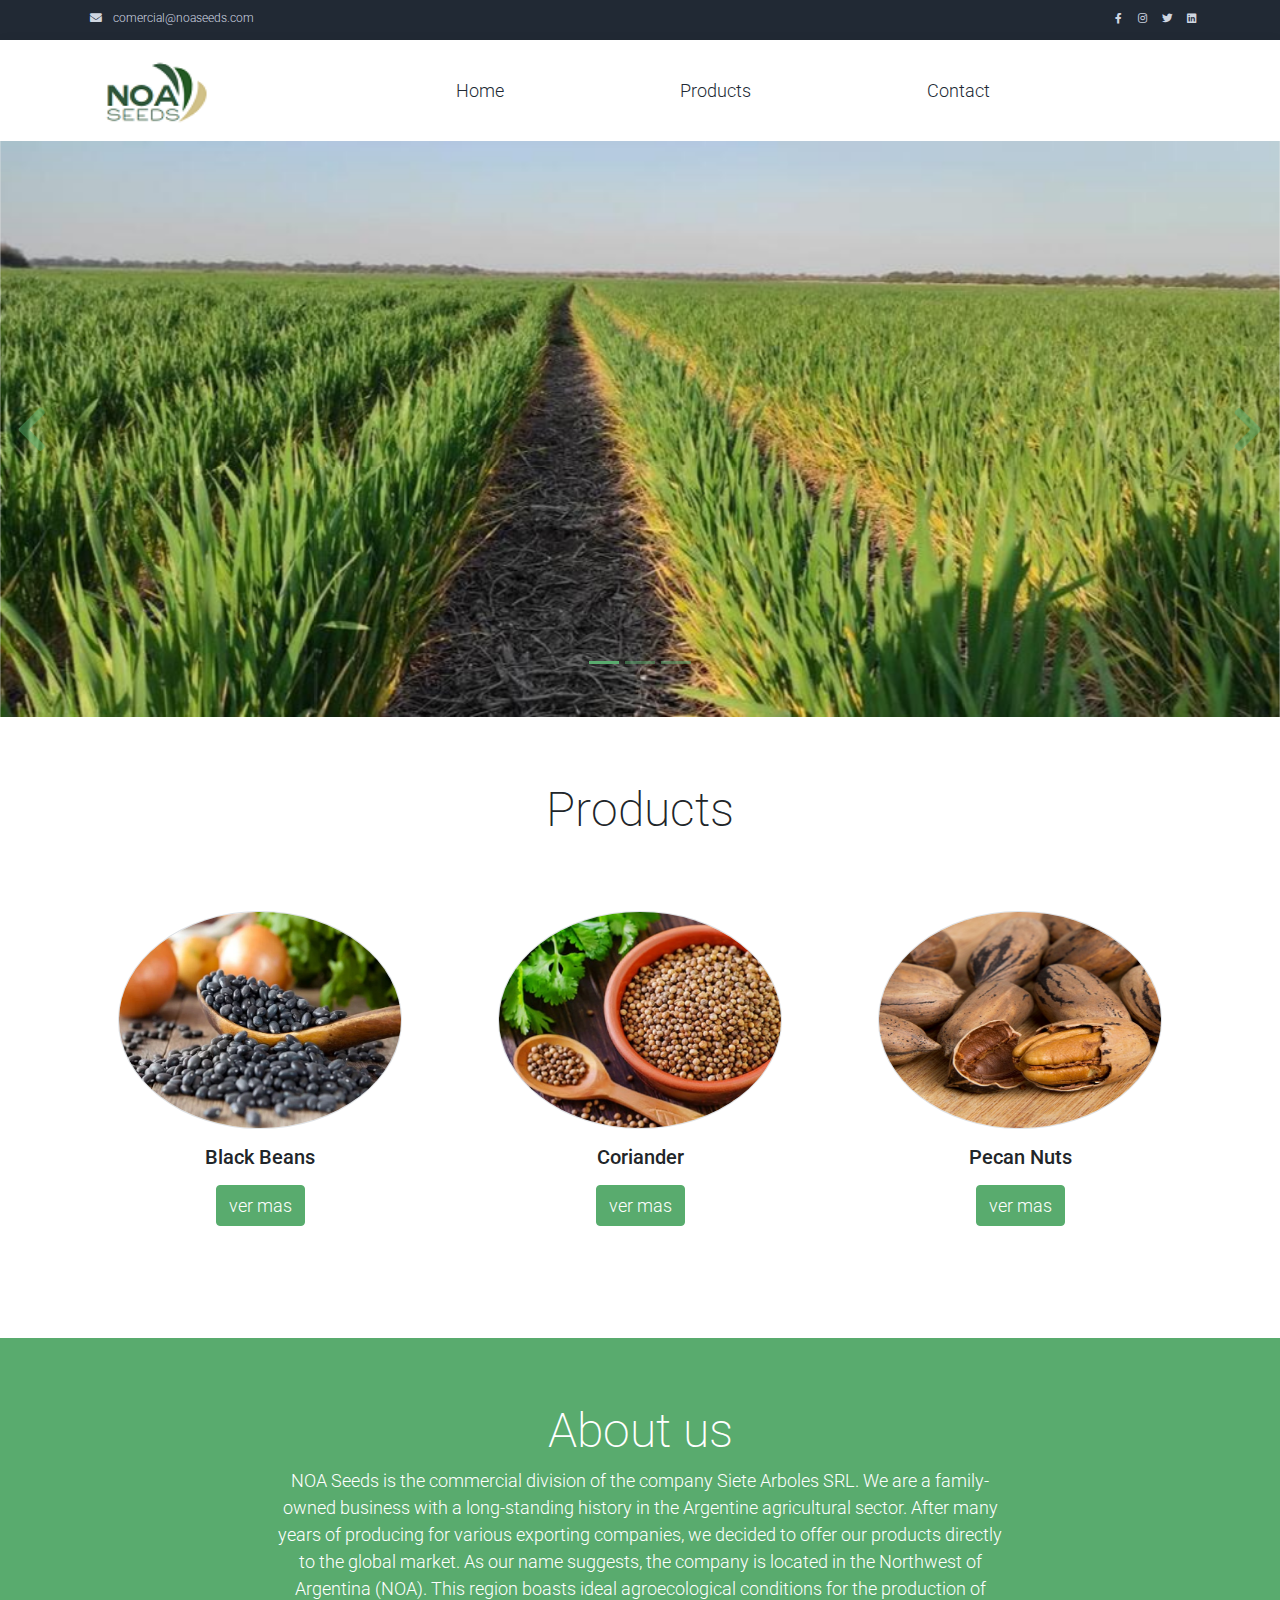
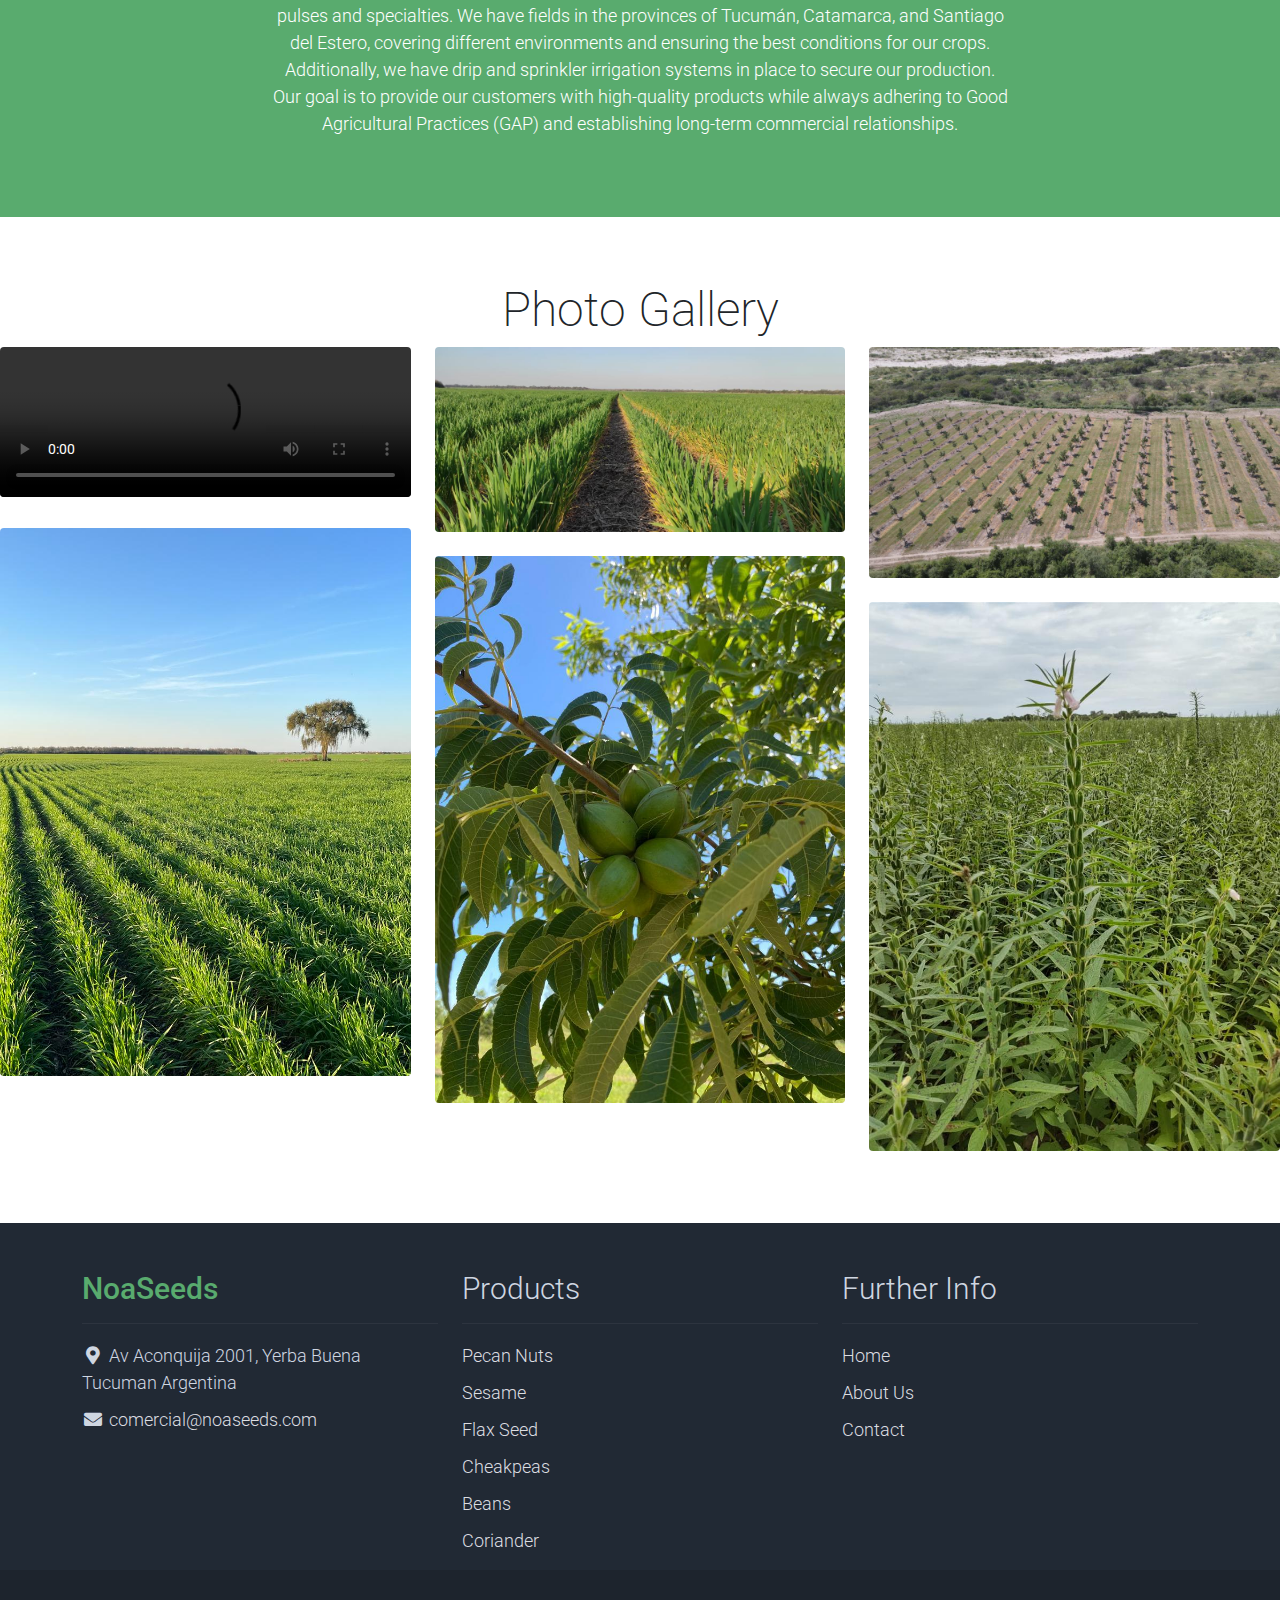
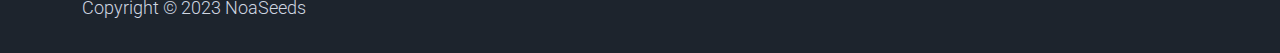
==== index.html @ 42c62831 "pagina completa" ====
<!DOCTYPE html>
<html lang="en">
  <head>
    <title>NoaSeeds Export Company</title>
    <meta charset="utf-8" />
    <meta name="viewport" content="width=device-width, initial-scale=1" />

    <link rel="apple-touch-icon" href="assets/img/apple-icon.png" />
    <link
      rel="shortcut icon"
      type="image/x-icon"
      href="assets/img/favicon.ico"
    />

    <link rel="stylesheet" href="assets/css/bootstrap.min.css" />
    <link rel="stylesheet" href="assets/css/templatemo.css" />
    <link rel="stylesheet" href="assets/css/custom.css" />

    <link
      rel="stylesheet"
      href="https://fonts.googleapis.com/css2?family=Roboto:wght@100;200;300;400;500;700;900&display=swap"
    />
    <link rel="stylesheet" href="assets/css/fontawesome.min.css" />
  </head>

  <body>
    <!-- Start Top Nav -->
    <nav
      class="navbar navbar-expand-lg bg-dark navbar-light d-none d-lg-block"
      id="templatemo_nav_top"
    >
      <div class="container text-light">
        <div class="w-100 d-flex justify-content-between">
          <div>
            <i class="fa fa-envelope mx-2"></i>
            <a
              class="navbar-sm-brand text-light text-decoration-none"
              href="mailto:comercial@noaseeds.com"
              >comercial@noaseeds.com</a
            >
          </div>
          <div>
            <a class="text-light" href="" target="_blank" rel="sponsored"
              ><i class="fab fa-facebook-f fa-sm fa-fw me-2"></i
            ></a>
            <a class="text-light" href="" target="_blank"
              ><i class="fab fa-instagram fa-sm fa-fw me-2"></i
            ></a>
            <a class="text-light" href="" target="_blank"
              ><i class="fab fa-twitter fa-sm fa-fw me-2"></i
            ></a>
            <a class="text-light" href="" target="_blank"
              ><i class="fab fa-linkedin fa-sm fa-fw"></i
            ></a>
          </div>
        </div>
      </div>
    </nav>
    <!-- Close Top Nav -->

    <!-- Header -->
    <nav class="navbar navbar-expand-lg navbar-light shadow">
      <div class="container d-flex justify-content-between align-items-center">
        <a class="navbar-brand" href="index.html">
          <img src="assets/img/logo .png" alt="" width="150px" height="75px" />
        </a>

        <button
          class="navbar-toggler border-0"
          type="button"
          data-bs-toggle="collapse"
          data-bs-target="#templatemo_main_nav"
          aria-controls="navbarSupportedContent"
          aria-expanded="false"
          aria-label="Toggle navigation"
        >
          <span class="navbar-toggler-icon"></span>
        </button>

        <div
          class="align-self-center collapse navbar-collapse flex-fill d-lg-flex justify-content-lg-between"
          id="templatemo_main_nav"
        >
          <div class="flex-fill">
            <ul
              class="nav navbar-nav d-flex justify-content-between mx-lg-auto"
            >
              <li class="nav-item">
                <a class="nav-link" href="index.html">Home</a>
              </li>
              <li class="nav-item">
                <a class="nav-link" href="shop.html">Products</a>
              </li>
              <li class="nav-item">
                <a class="nav-link" href="contact.html">Contact</a>
              </li>
            </ul>
          </div>
        </div>
      </div>
    </nav>
    <!-- Close Header -->
    
    <!-- Modal -->
    <div
      class="modal fade bg-white"
      id="templatemo_search"
      tabindex="-1"
      role="dialog"
      aria-labelledby="exampleModalLabel"
      aria-hidden="true"
    >
      <div class="modal-dialog modal-lg" role="document">
        <div class="w-100 pt-1 mb-5 text-right">
          <button
            type="button"
            class="btn-close"
            data-bs-dismiss="modal"
            aria-label="Close"
          ></button>
        </div>
        <form
          action=""
          method="get"
          class="modal-content modal-body border-0 p-0"
        >
          <div class="input-group mb-2">
            <input
              type="text"
              class="form-control"
              id="inputModalSearch"
              name="q"
              placeholder="Search ..."
            />
            <button
              type="submit"
              class="input-group-text bg-success text-light"
            >
              <i class="fa fa-fw fa-search text-white"></i>
            </button>
          </div>
        </form>
      </div>
    </div>

    <!-- Start Banner Hero -->
    <div
      id="template-mo-zay-hero-carousel"
      class="carousel slide"
      data-bs-ride="carousel"
    >
      <ol class="carousel-indicators">
        <li
          data-bs-target="#template-mo-zay-hero-carousel"
          data-bs-slide-to="0"
          class="active"
        ></li>
        <li
          data-bs-target="#template-mo-zay-hero-carousel"
          data-bs-slide-to="1"
        ></li>
        <li
          data-bs-target="#template-mo-zay-hero-carousel"
          data-bs-slide-to="2"
        ></li>
      </ol>
      <div class="carousel-inner">
        <div class="carousel-item active">
          <div class="">
            <div class="row">
              <div class="col-lg-12">
                <img
                  class="img-fluid"
                  src="./assets/img/paisajeeee (1).jpeg"
                  alt=""
                />
              </div>
            </div>
          </div>
        </div>
        <div class="carousel-item">
          <div class="">
            <div class="row">
              <div class="col-lg-12">
                <img
                  class="img-fluid"
                  src="./assets/img/paisajehh (1).jpeg"
                  alt=""
                />
              </div>
            </div>
          </div>
        </div>
        <div class="carousel-item">
          <div class="">
            <div class="row">
              <div class="col-lg-12">
                <img class="img-fluid" src="./assets/img/4.jpeg" alt="" />
              </div>
            </div>
          </div>
        </div>
        <div class="carousel-item">
          <div class="">
            <div class="row">
              <div class="col-lg-12">
                <img
                  class="img-fluid"
                  src="./assets/img/carrusel 1.jpeg"
                  alt=""
                />
              </div>
            </div>
          </div>
        </div>
      </div>
      <a
        class="carousel-control-prev text-decoration-none w-auto ps-3"
        href="#template-mo-zay-hero-carousel"
        role="button"
        data-bs-slide="prev"
      >
        <i class="fas fa-chevron-left"></i>
      </a>
      <a
        class="carousel-control-next text-decoration-none w-auto pe-3"
        href="#template-mo-zay-hero-carousel"
        role="button"
        data-bs-slide="next"
      >
        <i class="fas fa-chevron-right"></i>
      </a>
    </div>
    <!-- End Banner Hero -->

    <!-- Start Categories of The Month -->
    <section class="container py-5">
      <div class="row text-center pt-3">
        <div class="col-lg-6 m-auto">
          <h1 class="h1">Products</h1>
        </div>
      </div>
      <div class="row">
        <div class="col-12 col-md-4 p-5 mt-3">
          <a href="#"
            ><img
              src="./assets/img/poroto negro editado.png"
              class="rounded-circle img-fluid border"
          /></a>
          <h5 class="text-center mt-3 mb-3">Black Beans</h5>
          <p class="text-center">
            <a class="btn btn-success" href="shop.html">ver mas</a>
          </p>
        </div>
        <div class="col-12 col-md-4 p-5 mt-3">
          <a href="#"
            ><img
              src="./assets/img/coriander editada.png"
              class="rounded-circle img-fluid border"
          /></a>
          <h2 class="h5 text-center mt-3 mb-3">Coriander</h2>
          <p class="text-center">
            <a class="btn btn-success" href="shop.html">ver mas</a>
          </p>
        </div>
        <div class="col-12 col-md-4 p-5 mt-3">
          <a href="#"
            ><img
              src="./assets/img/pecana editada.png"
              class="rounded-circle img-fluid border"
          /></a>
          <h2 class="h5 text-center mt-3 mb-3">Pecan Nuts</h2>
          <p class="text-center">
            <a class="btn btn-success" href="shop.html">ver mas</a>
          </p>
        </div>
      </div>
    </section>
    <!-- End Categories of The Month -->

    <!-- Start Featured Product -->
    <section class="bg-success">
      <div class="container py-5">
        <div class="row text-center py-3">
          <div class="col-lg-8 m-auto text-white">
            <h1 class="h1">About us</h1>
            <p>
              NOA Seeds is the commercial division of the company Siete Arboles
              SRL. We are a family-owned business with a long-standing history
              in the Argentine agricultural sector. After many years of
              producing for various exporting companies, we decided to offer our
              products directly to the global market. As our name suggests, the
              company is located in the Northwest of Argentina (NOA). This
              region boasts ideal agroecological conditions for the production
              of pulses and specialties. We have fields in the provinces of
              Tucumán, Catamarca, and Santiago del Estero, covering different
              environments and ensuring the best conditions for our crops.
              Additionally, we have drip and sprinkler irrigation systems in
              place to secure our production. Our goal is to provide our
              customers with high-quality products while always adhering to Good
              Agricultural Practices (GAP) and establishing long-term commercial
              relationships.
            </p>
          </div>
        </div>
      </div>
    </section>
    <!-- End Featured Product -->
   
    <!-- Gallery -->
<div class="row py-5">
    <div class="col-lg-12 m-auto text-center pt-3">
        <h1 class="h1">Photo Gallery</h1>
      </div>
    <div class="col-lg-4 col-md-12 mb-4 mb-lg-0">
      <video 
        class="w-100 shadow-1-strong rounded mb-4"
        alt="Boat on Calm Water"
        controls
        >
        <source src="assets/img/video.mp4" type="video/mp4">
    </video>
  
      <img
        src="assets/img/paisaje arbol.jpeg"
        class="w-100 shadow-1-strong rounded mb-4"
        alt="Wintry Mountain Landscape"
      />
    </div>
  
    <div class="col-lg-4 mb-4 mb-lg-0">
      <img
        src="assets/img/foto horizontal.jpeg"
        class="w-100 shadow-1-strong rounded mb-4"
        alt="Mountains in the Clouds"
      />
  
      <img
        src="assets/img/pecan nueces.jpeg"
        class="w-100 shadow-1-strong rounded mb-4"
        alt="Boat on Calm Water"
      />
    </div>
  
    <div class="col-lg-4 mb-4 mb-lg-0">
      <img
        src="assets/img/lote pecan.jpeg"
        class="w-100 shadow-1-strong rounded mb-4"
        alt="Waves at Sea"
      />
  
      <img
        src="assets/img/planta.jpeg"
        class="w-100 shadow-1-strong rounded mb-4"
        alt="Yosemite National Park"
      />
     
    </div>
  </div>
  <!-- Gallery -->
    
    </div>

    <!-- Start Footer -->
    <footer class="bg-dark" id="tempaltemo_footer">
      <div class="container">
        <div class="row">
          <div class="col-md-4 pt-5">
            <h2 class="h2 text-success border-bottom pb-3 border-light logo">
              NoaSeeds
            </h2>
            <ul class="list-unstyled text-light footer-link-list">
              <li>
                <i class="fas fa-map-marker-alt fa-fw"></i>
                Av Aconquija 2001, Yerba Buena Tucuman Argentina
              </li>
              <li>
                <i class="fa fa-envelope fa-fw"></i>
                <a
                  class="text-decoration-none"
                  href="mailto:comercial@noaseeds.com"
                  >comercial@noaseeds.com</a
                >
              </li>
            </ul>
          </div>

          <div class="col-md-4 pt-5">
            <h2 class="h2 text-light border-bottom pb-3 border-light">
              Products
            </h2>
            <ul class="list-unstyled text-light footer-link-list">
              <li><a class="text-decoration-none" href="#">Pecan Nuts</a></li>
              <li><a class="text-decoration-none" href="#">Sesame</a></li>
              <li><a class="text-decoration-none" href="#">Flax Seed</a></li>
              <li><a class="text-decoration-none" href="#">Cheakpeas</a></li>
              <li><a class="text-decoration-none" href="#">Beans</a></li>
              <li><a class="text-decoration-none" href="#">Coriander</a></li>
            </ul>
          </div>

          <div class="col-md-4 pt-5">
            <h2 class="h2 text-light border-bottom pb-3 border-light">
              Further Info
            </h2>
            <ul class="list-unstyled text-light footer-link-list">
              <li><a class="text-decoration-none" href="#">Home</a></li>
              <li><a class="text-decoration-none" href="#">About Us</a></li>
              <li><a class="text-decoration-none" href="contact.html">Contact</a></li>
            </ul>
          </div>
        </div>
      </div>

      <div class="w-100 bg-black py-3">
        <div class="container">
          <div class="row pt-2">
            <div class="col-12">
              <p class="text-left text-light">Copyright &copy; 2023 NoaSeeds</p>
            </div>
          </div>
        </div>
      </div>
    </footer>
    <!-- End Footer -->

    <!-- Start Script -->
    <script src="assets/js/jquery-1.11.0.min.js"></script>
    <script src="assets/js/jquery-migrate-1.2.1.min.js"></script>
    <script src="assets/js/bootstrap.bundle.min.js"></script>
    <script src="assets/js/templatemo.js"></script>
    <script src="assets/js/custom.js"></script>
    <!-- End Script -->
  </body>
</html>
---- assets/css/templatemo.css ----
/*

TemplateMo 559 Zay Shop

https://templatemo.com/tm-559-zay-shop

---------------------------------------------
Table of contents
------------------------------------------------
1. Typography
2. General
3. Nav
4. Hero Carousel
5. Accordion
6. Shop
7. Product
8. Carousel Hero
9. Carousel Brand
10. Services
11. Contact map
12. Footer
13. Small devices (landscape phones, 576px and up)
14. Medium devices (tablets, 768px and up)
15. Large devices (desktops, 992px and up)
16. Extra large devices (large desktops, 1200px and up)
--------------------------------------------- */


.carousel-item img{
  object-fit: cover;
  width: 100%;
  
}

/* Typography */
body, ul, li, p, a, label, input, div {
  font-family: 'Roboto', sans-serif;
  font-size: 18px !important;
  font-weight: 300 !important;
}
.h1 {
  font-family: 'Roboto', sans-serif;
  font-size: 48px !important;
  font-weight: 200 !important;
}
.h2 {
  font-family: 'Roboto', sans-serif;
  font-size: 30px !important;
  font-weight: 300;
}
.h3 {
  font-family: 'Roboto', sans-serif;
  font-size: 22px !important;
}
/* General */
.logo { font-weight: 500 !important;}
.text-warning {  color: #ede861 !important;}
.text-muted { color: #bcbcbc !important;}
.text-success { color: #59ab6e !important;}
.text-light { color: #cfd6e1 !important;}
.bg-dark { background-color: #212934 !important;}
.bg-light { background-color: #e9eef5 !important;}
.bg-black { background-color: #1d242d !important;}
.bg-success { background-color: #59ab6e !important;}
.btn-success {
  background-color: #59ab6e !important;
  border-color: #56ae6c !important;
}
.pagination .page-link:hover {color: #000;}
.pagination .page-link:hover, .pagination .page-link.active {
  background-color: #69bb7e;
  color: #fff;
}
/* Nav */
#templatemo_nav_top { min-height: 40px;}
#templatemo_nav_top * { font-size: .9em !important;}
#templatemo_main_nav a { color: #212934;}
#templatemo_main_nav a:hover { color: #69bb7e;}
#templatemo_main_nav .navbar .nav-icon { margin-right: 20px;}

/* Hero Carousel */
#template-mo-zay-hero-carousel { background: #efefef !important;}
/* Accordion */
.templatemo-accordion a { color: #000;}
.templatemo-accordion a:hover { color: #333d4a;}
/* Shop */
.shop-top-menu a:hover { color: #69bb7e !important;}
/* Product */
.product-wap { box-shadow: 0px 5px 10px 0px rgba(0, 0, 0, 0.10);}
.product-wap .product-color-dot.color-dot-red { background:#f71515;}
.product-wap .product-color-dot.color-dot-blue { background:#6db4fe;}
.product-wap .product-color-dot.color-dot-black { background:#000000;}
.product-wap .product-color-dot.color-dot-light { background:#e0e0e0;}
.product-wap .product-color-dot.color-dot-green { background:#0bff7e;}
.card.product-wap .card .product-overlay {
  background: rgba(0,0,0,.2);
  visibility: hidden;
  opacity: 0;
  transition: .3s;
}
.card.product-wap:hover .card .product-overlay {
  visibility: visible;
  opacity: 1;
}
.card.product-wap a { color: #000;}
#carousel-related-product .slick-slide:focus { outline: none !important;}
#carousel-related-product .slick-dots li button:before {
  font-size: 15px;
  margin-top: 20px;
}
/* Brand */
.brand-img {
  filter: grayscale(100%);
  opacity: 0.5;
  transition: .5s;
}
.brand-img:hover {
  filter: grayscale(0%);
  opacity: 1;
}
/* Carousel Hero */
#template-mo-zay-hero-carousel .carousel-indicators li {
  margin-top: -50px;
  background-color: #59ab6e;
}
#template-mo-zay-hero-carousel .carousel-control-next i,
#template-mo-zay-hero-carousel .carousel-control-prev i {
  color: #59ab6e !important;
  font-size: 2.8em !important;
}
/* Carousel Brand */
.tempaltemo-carousel .h1 {
  font-size: .5em !important;
  color: #000 !important;
}
/* Services */
.services-icon-wap {transition: .3s;}
.services-icon-wap:hover, .services-icon-wap:hover i {color: #fff;}
.services-icon-wap:hover {background: #69bb7e;}
/* Contact map */
.leaflet-control a, .leaflet-control { font-size: 10px !important;}
.form-control { border: 1px solid #e8e8e8;}
/* Footer */
#tempaltemo_footer a { color: #dcdde1;}
#tempaltemo_footer a:hover { color: #68bb7d;}
#tempaltemo_footer ul.footer-link-list li { padding-top: 10px;}
#tempaltemo_footer ul.footer-icons li {
  width: 2.6em;
  height: 2.6em;
  line-height: 2.6em;
}
#tempaltemo_footer ul.footer-icons li:hover {
  background-color: #cfd6e1;
  transition: .5s;
}
#tempaltemo_footer ul.footer-icons li:hover i {
  color: #212934;
  transition: .5s;
}
#tempaltemo_footer .border-light { border-color: #2d343f !important;}
/*
// Extra small devices (portrait phones, less than 576px)
// No media query since this is the default in Bootstrap
*/
/* Small devices (landscape phones, 576px and up)*/
.product-wap .h3, .product-wap li, .product-wap i, .product-wap p {
  font-size: 12px !important;
}
.product-wap .product-color-dot {
  width: 6px;
  height: 6px;
}

@media (min-width: 576px) {
  .tempaltemo-carousel .h1 { font-size: 1em !important;}
}

/*// Medium devices (tablets, 768px and up)*/
@media (min-width: 768px) {
  #templatemo_main_nav .navbar-nav {max-width: 450px;}
 }

/* Large devices (desktops, 992px and up)*/
@media (min-width: 992px) {
  #templatemo_main_nav .navbar-nav {max-width: 550px;}
  #template-mo-zay-hero-carousel .carousel-item {min-height: 30rem !important;}
  .product-wap .h3, .product-wap li, .product-wap i, .product-wap p {font-size: 18px !important;}
  .product-wap .product-color-dot {
    width: 12px;
    height: 12px;
  }
}

/* Extra large devices (large desktops, 1200px and up)*/
@media (min-width: 1200px) {}
---- assets/css/custom.css ----
/*
Custom Css
*/

    /*.galeria{
    
            width: 100%;
            height: 200px !important; 
            border-top-left-radius: calc(0.25rem - 1px);
            border-top-right-radius: calc(0.25rem - 1px);
        
    }
    .carousel-item {
        height: 65vh;
        min-height: 300px;
        background: no-repeat center center scroll;
        -webkit-background-size: cover;
        -moz-background-size: cover;
        -o-background-size: cover;
        background-size: cover;
      }
      
      .card-columns .card {
        display: inline-block;
        width: 100%;
      }
      
      .card-img-top {
        width: 100%;
        height: 200px !important; 
        border-top-left-radius: calc(0.25rem - 1px);
        border-top-right-radius: calc(0.25rem - 1px);
      }*/
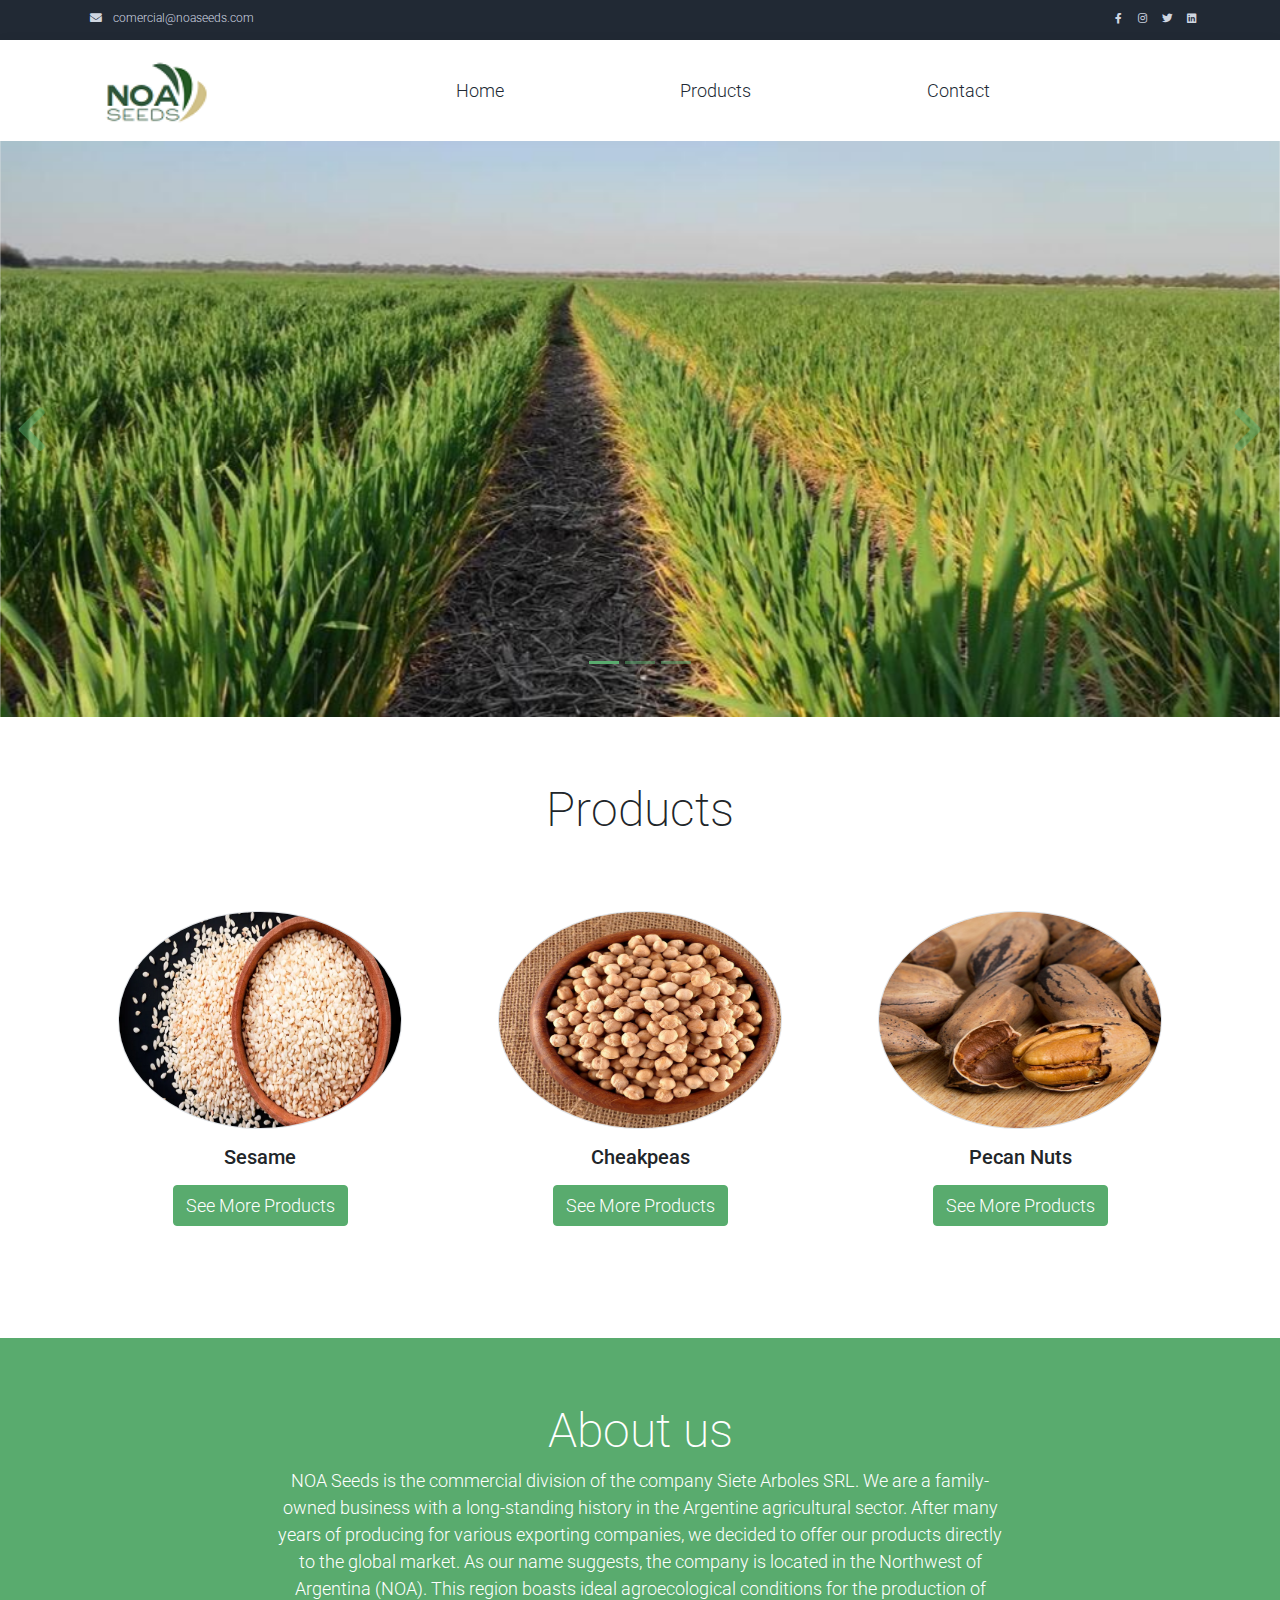
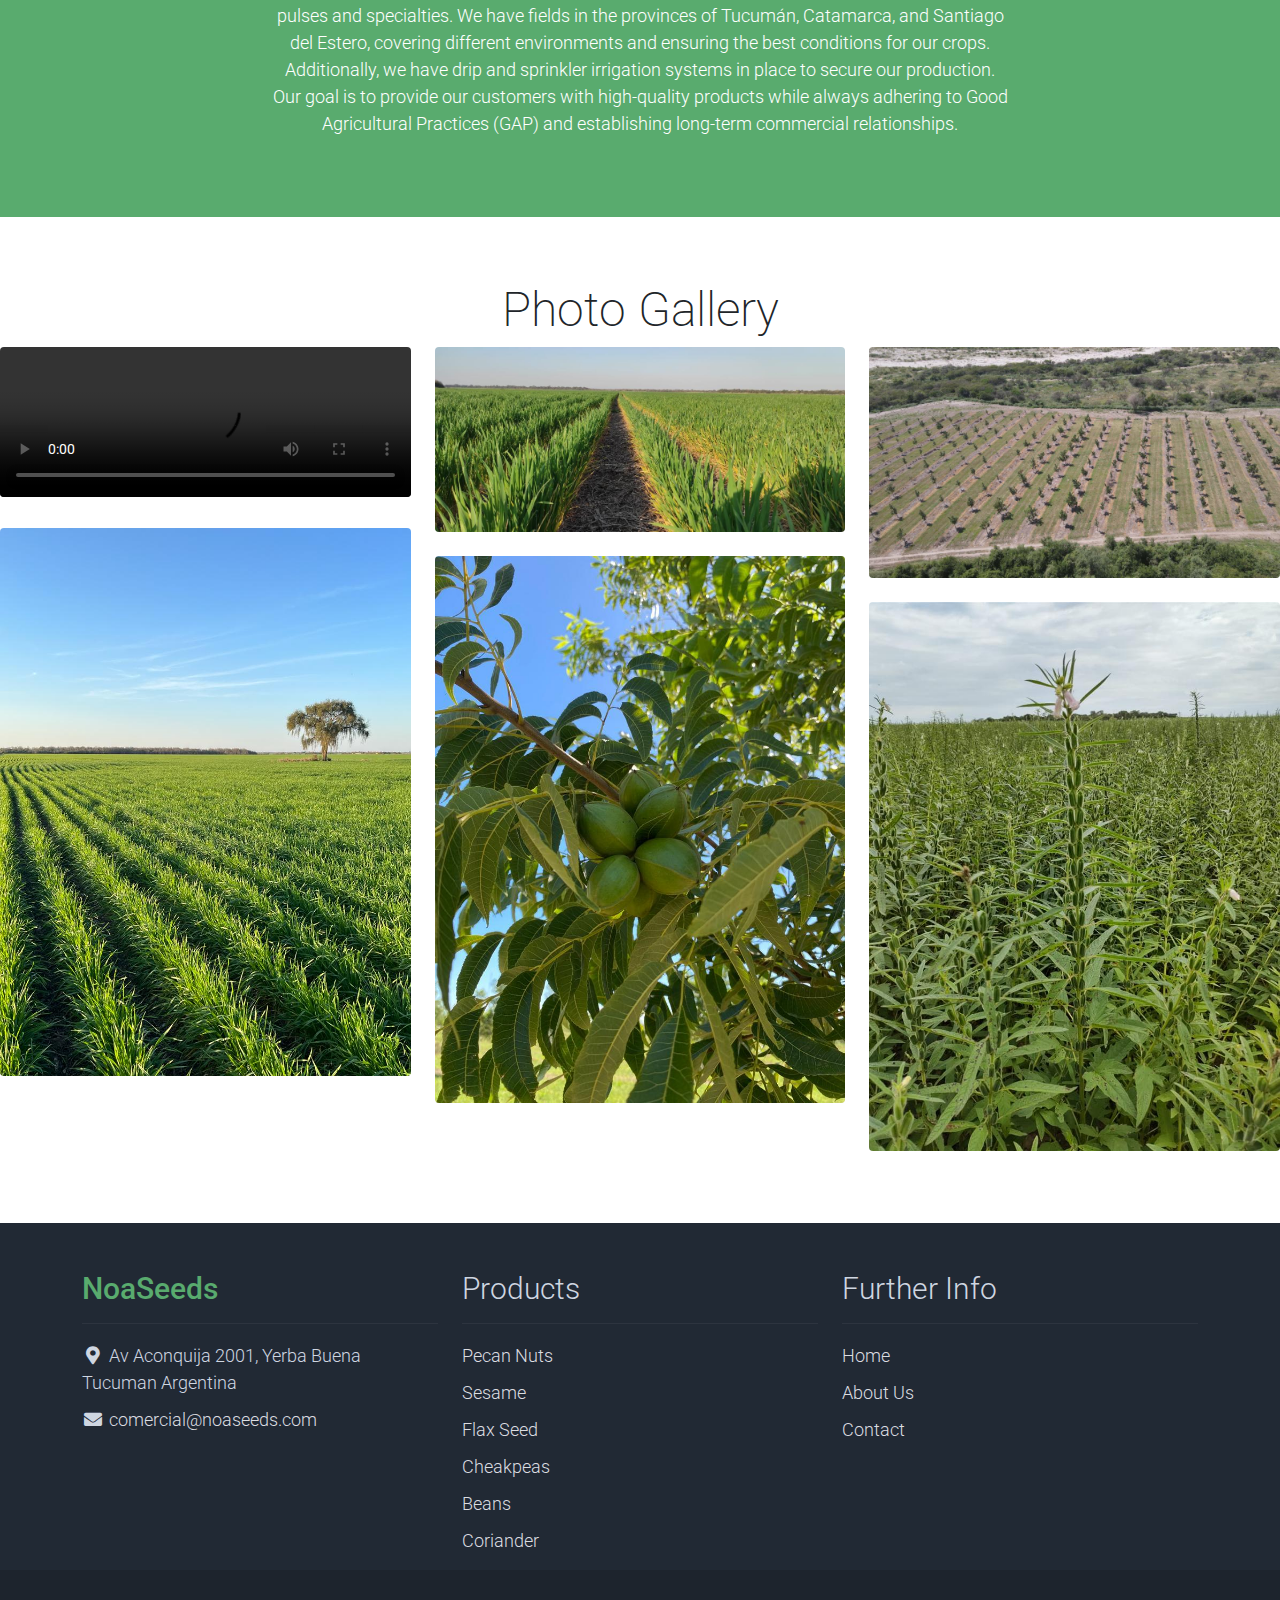
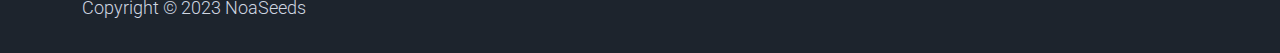
==== commit ef7830e6: "cambio en ver mas y detalle" ====
--- a/index.html
+++ b/index.html
@@ -244,23 +244,23 @@
         <div class="col-12 col-md-4 p-5 mt-3">
           <a href="#"
             ><img
-              src="./assets/img/poroto negro editado.png"
+              src="./assets/img/white sesame edditada.png"
               class="rounded-circle img-fluid border"
           /></a>
-          <h5 class="text-center mt-3 mb-3">Black Beans</h5>
+          <h5 class="text-center mt-3 mb-3">Sesame</h5>
           <p class="text-center">
-            <a class="btn btn-success" href="shop.html">ver mas</a>
+            <a class="btn btn-success" href="shop.html">See More Products</a>
           </p>
         </div>
         <div class="col-12 col-md-4 p-5 mt-3">
           <a href="#"
             ><img
-              src="./assets/img/coriander editada.png"
+              src="./assets/img/chickpeas editada.png"
               class="rounded-circle img-fluid border"
           /></a>
-          <h2 class="h5 text-center mt-3 mb-3">Coriander</h2>
+          <h2 class="h5 text-center mt-3 mb-3">Cheakpeas</h2>
           <p class="text-center">
-            <a class="btn btn-success" href="shop.html">ver mas</a>
+            <a class="btn btn-success" href="shop.html">See More Products</a>
           </p>
         </div>
         <div class="col-12 col-md-4 p-5 mt-3">
@@ -271,7 +271,7 @@
           /></a>
           <h2 class="h5 text-center mt-3 mb-3">Pecan Nuts</h2>
           <p class="text-center">
-            <a class="btn btn-success" href="shop.html">ver mas</a>
+            <a class="btn btn-success" href="shop.html">See More Products</a>
           </p>
         </div>
       </div>
